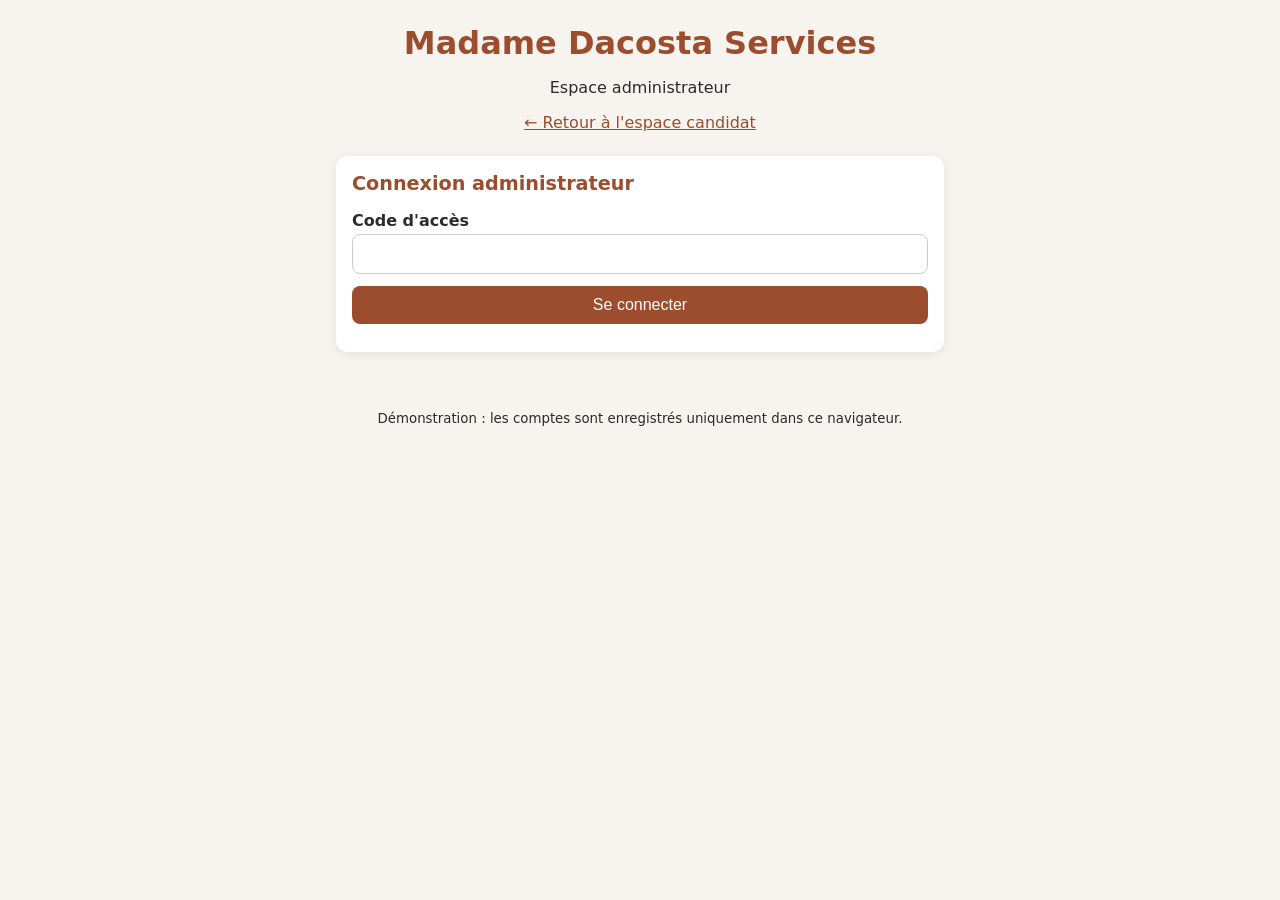
==== admin.html @ 8bca393c "Ajoute un espace administrateur pour créer des comptes employeurs L'espace candidat (Awa) reste inch" ====
<!doctype html>
<html lang="fr">
<head>
  <meta charset="utf-8">
  <meta name="viewport" content="width=device-width, initial-scale=1">
  <title>Espace administrateur</title>
  <link rel="stylesheet" href="style.css">
</head>
<body>
  <header>
    <h1>Madame Dacosta Services</h1>
    <p>Espace administrateur</p>
    <nav><a href="index.html">← Retour à l'espace candidat</a></nav>
  </header>

  <main>
    <section id="connexion" class="carte">
      <h2>Connexion administrateur</h2>
      <form id="form-connexion" class="formulaire">
        <label>Code d'accès
          <input id="code" type="password" autocomplete="current-password" required>
        </label>
        <button type="submit">Se connecter</button>
        <p id="msg-connexion" class="message erreur" aria-live="polite"></p>
      </form>
    </section>

    <div id="espace" class="cache">
      <div class="onglets" role="tablist">
        <button type="button" role="tab" data-onglet="employeur" aria-selected="true">Créer un employeur</button>
        <button type="button" role="tab" data-onglet="comptes" aria-selected="false">Voir les comptes</button>
        <button type="button" id="deconnexion" class="secondaire">Se déconnecter</button>
      </div>

      <section id="onglet-employeur" class="carte">
        <h2>Nouveau compte employeur</h2>
        <form id="form-employeur" class="formulaire" novalidate>
          <label>Nom de l'entreprise
            <input name="entreprise" required autocomplete="organization">
          </label>
          <label>Secteur d'activité
            <select name="secteur" required>
              <option value="">— Choisir —</option>
              <option>Aide à domicile</option>
              <option>Ménage et entretien</option>
              <option>Garde d'enfants</option>
              <option>Restauration</option>
              <option>Commerce</option>
              <option>BTP</option>
              <option>Santé</option>
              <option>Autre</option>
            </select>
          </label>
          <label>Nom du responsable
            <input name="responsable" required autocomplete="name">
          </label>
          <label>E-mail
            <input name="email" type="email" required autocomplete="email">
          </label>
          <label>Téléphone
            <input name="telephone" type="tel" required autocomplete="tel">
          </label>
          <label>Ville
            <input name="ville" required autocomplete="address-level2">
          </label>
          <label>Mot de passe provisoire
            <input name="motDePasse" type="text" required autocomplete="off">
          </label>
          <button type="submit">Créer l'employeur</button>
          <p id="msg-employeur" class="message" aria-live="polite"></p>
        </form>
      </section>

      <section id="onglet-comptes" class="cache">
        <div class="carte">
          <h2>Employeurs</h2>
          <div class="tableau" id="liste-employeurs"></div>
        </div>
        <div class="carte">
          <h2>Candidats</h2>
          <div class="tableau" id="liste-candidats"></div>
        </div>
      </section>
    </div>
  </main>

  <footer>
    <small>Démonstration : les comptes sont enregistrés uniquement dans ce navigateur.</small>
  </footer>

  <script src="commun.js"></script>
  <script src="admin.js"></script>
</body>
</html>
---- style.css ----
:root {
  --fond: #f7f4ef;
  --carte: #ffffff;
  --texte: #2b2b2b;
  --accent: #9b4d2e;
  --bulle-employe: #f1e6df;
  --bulle-client: #9b4d2e;
  --erreur: #b00020;
}
* { box-sizing: border-box; }
body {
  margin: 0;
  font-family: system-ui, -apple-system, "Segoe UI", Roboto, sans-serif;
  background: var(--fond);
  color: var(--texte);
}
header, footer { text-align: center; padding: 24px 16px 8px; }
header h1 { margin: 0 0 8px; color: var(--accent); }
main { max-width: 640px; margin: 0 auto; padding: 16px; }
.assistant {
  background: var(--carte);
  border-radius: 12px;
  box-shadow: 0 2px 12px rgba(0,0,0,.08);
  padding: 16px;
}
.employe { display: flex; gap: 12px; align-items: center; border-bottom: 1px solid #eee; padding-bottom: 12px; }
.avatar {
  width: 44px; height: 44px; border-radius: 50%;
  background: var(--accent); color: #fff;
  display: grid; place-items: center; font-weight: bold; font-size: 20px;
}
.role { display: block; font-size: .85em; color: #666; }
.conversation { min-height: 260px; max-height: 60vh; overflow-y: auto; padding: 12px 0; display: flex; flex-direction: column; gap: 8px; }
.bulle { max-width: 85%; padding: 10px 14px; border-radius: 14px; line-height: 1.4; white-space: pre-line; }
.bulle.employe-msg { background: var(--bulle-employe); align-self: flex-start; border-bottom-left-radius: 4px; }
.bulle.client-msg { background: var(--bulle-client); color: #fff; align-self: flex-end; border-bottom-right-radius: 4px; }
.bulle.erreur { color: var(--erreur); }
.saisie { display: flex; gap: 8px; }
.saisie input { flex: 1; padding: 10px; border: 1px solid #ccc; border-radius: 8px; font-size: 1em; min-width: 0; }
button {
  padding: 10px 16px; border: 0; border-radius: 8px;
  background: var(--accent); color: #fff; font-size: 1em; cursor: pointer;
}
button.secondaire { background: #eee; color: var(--texte); }
.actions { display: flex; flex-wrap: wrap; gap: 8px; margin-top: 8px; }
.cache { display: none; }

nav { margin-top: 8px; }
nav a { color: var(--accent); }
.carte { background: var(--carte); border-radius: 12px; box-shadow: 0 2px 12px rgba(0,0,0,.08); padding: 16px; margin-bottom: 16px; }
.carte h2 { margin-top: 0; font-size: 1.2em; color: var(--accent); }
.formulaire { display: grid; gap: 12px; }
.formulaire label { display: grid; gap: 4px; font-weight: 600; }
.formulaire input, .formulaire select {
  padding: 10px; border: 1px solid #ccc; border-radius: 8px; font-size: 1em; font-weight: normal; width: 100%;
}
.message { margin: 0; }
.message.erreur { color: var(--erreur); }
.message.succes { color: #1b7a3a; }
.onglets { display: flex; gap: 8px; margin-bottom: 16px; }
.onglets button[aria-selected="false"] { background: #eee; color: var(--texte); }
.tableau { width: 100%; overflow-x: auto; }
table { border-collapse: collapse; width: 100%; font-size: .9em; }
th, td { text-align: left; padding: 8px; border-bottom: 1px solid #eee; white-space: nowrap; }
.vide { color: #666; font-style: italic; }
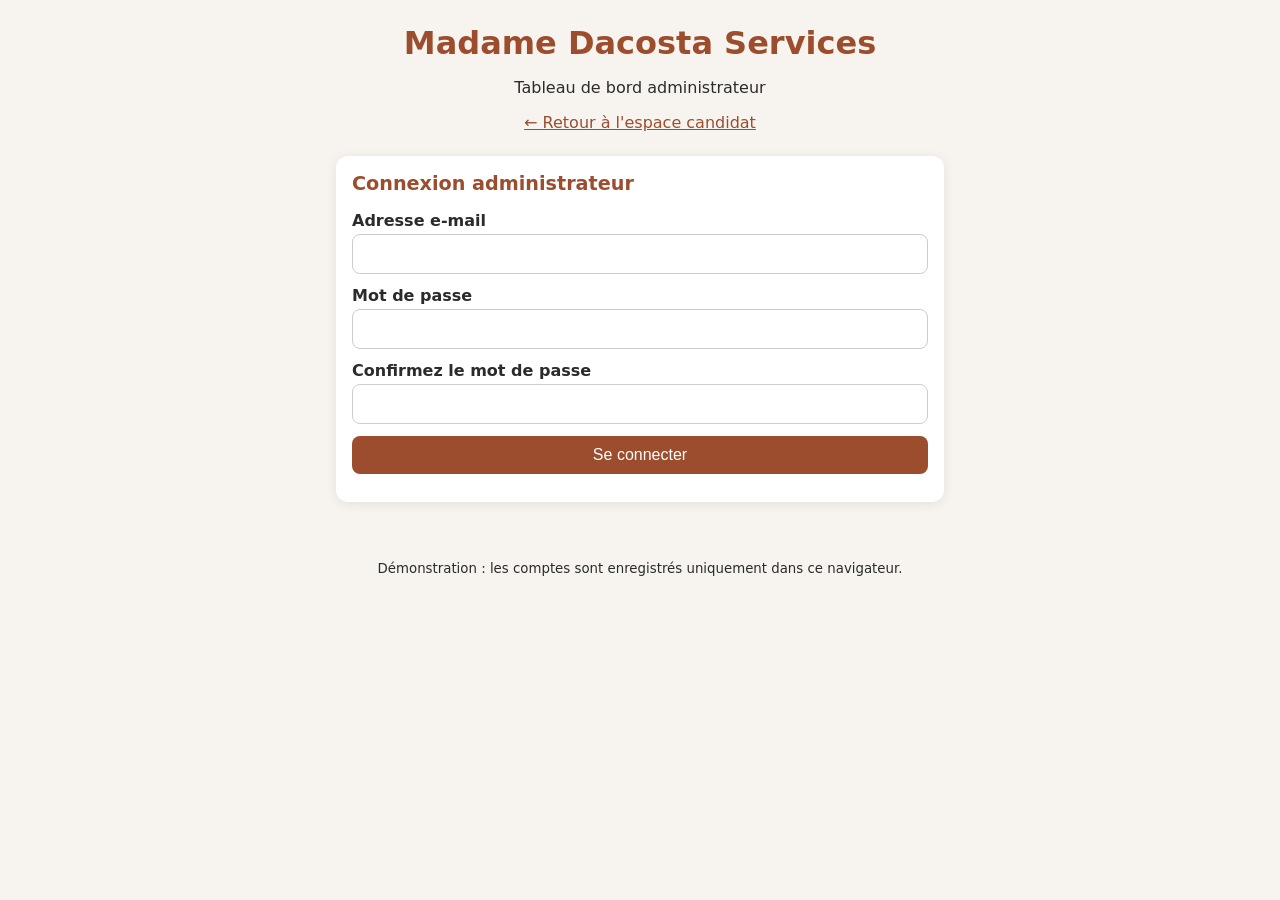
==== commit 3c73d406: "Remplace le code d'accès par une connexion admin par e-mail dans un tableau de bord L'admin se conne" ====
--- a/admin.html
+++ b/admin.html
@@ -3,29 +3,42 @@
 <head>
   <meta charset="utf-8">
   <meta name="viewport" content="width=device-width, initial-scale=1">
-  <title>Espace administrateur</title>
+  <title>Tableau de bord</title>
   <link rel="stylesheet" href="style.css">
 </head>
 <body>
   <header>
     <h1>Madame Dacosta Services</h1>
-    <p>Espace administrateur</p>
+    <p>Tableau de bord administrateur</p>
     <nav><a href="index.html">← Retour à l'espace candidat</a></nav>
   </header>
 
   <main>
     <section id="connexion" class="carte">
-      <h2>Connexion administrateur</h2>
+      <h2 id="titre-connexion">Connexion administrateur</h2>
       <form id="form-connexion" class="formulaire">
-        <label>Code d'accès
-          <input id="code" type="password" autocomplete="current-password" required>
+        <label>Adresse e-mail
+          <input id="email-admin" type="email" autocomplete="username" required>
         </label>
-        <button type="submit">Se connecter</button>
+        <label>Mot de passe
+          <input id="mdp-admin" type="password" autocomplete="current-password" required>
+        </label>
+        <label id="bloc-confirmation" class="cache">Confirmez le mot de passe
+          <input id="mdp-confirmation" type="password" autocomplete="new-password">
+        </label>
+        <p id="aide-connexion" class="message cache">Première connexion : choisissez votre mot de passe administrateur (au moins 8 caractères, avec une lettre et un chiffre).</p>
+        <button type="submit" id="bouton-connexion">Se connecter</button>
         <p id="msg-connexion" class="message erreur" aria-live="polite"></p>
       </form>
     </section>
 
     <div id="espace" class="cache">
+      <p class="bienvenue">Connectée en tant que <strong id="admin-connecte"></strong></p>
+      <div class="statistiques">
+        <div class="carte stat"><span id="nb-employeurs">0</span>Employeurs</div>
+        <div class="carte stat"><span id="nb-candidats">0</span>Candidats</div>
+        <div class="carte stat"><span id="nb-semaine">0</span>Nouveaux comptes (7 jours)</div>
+      </div>
       <div class="onglets" role="tablist">
         <button type="button" role="tab" data-onglet="employeur" aria-selected="true">Créer un employeur</button>
         <button type="button" role="tab" data-onglet="comptes" aria-selected="false">Voir les comptes</button>
--- a/style.css
+++ b/style.css
@@ -63,3 +63,8 @@
 table { border-collapse: collapse; width: 100%; font-size: .9em; }
 th, td { text-align: left; padding: 8px; border-bottom: 1px solid #eee; white-space: nowrap; }
 .vide { color: #666; font-style: italic; }
+
+.bienvenue { margin: 0 0 12px; text-align: center; }
+.statistiques { display: grid; grid-template-columns: repeat(3, 1fr); gap: 8px; }
+.stat { text-align: center; font-size: .85em; color: #666; padding: 12px 8px; }
+.stat span { display: block; font-size: 1.8em; font-weight: bold; color: var(--accent); }
